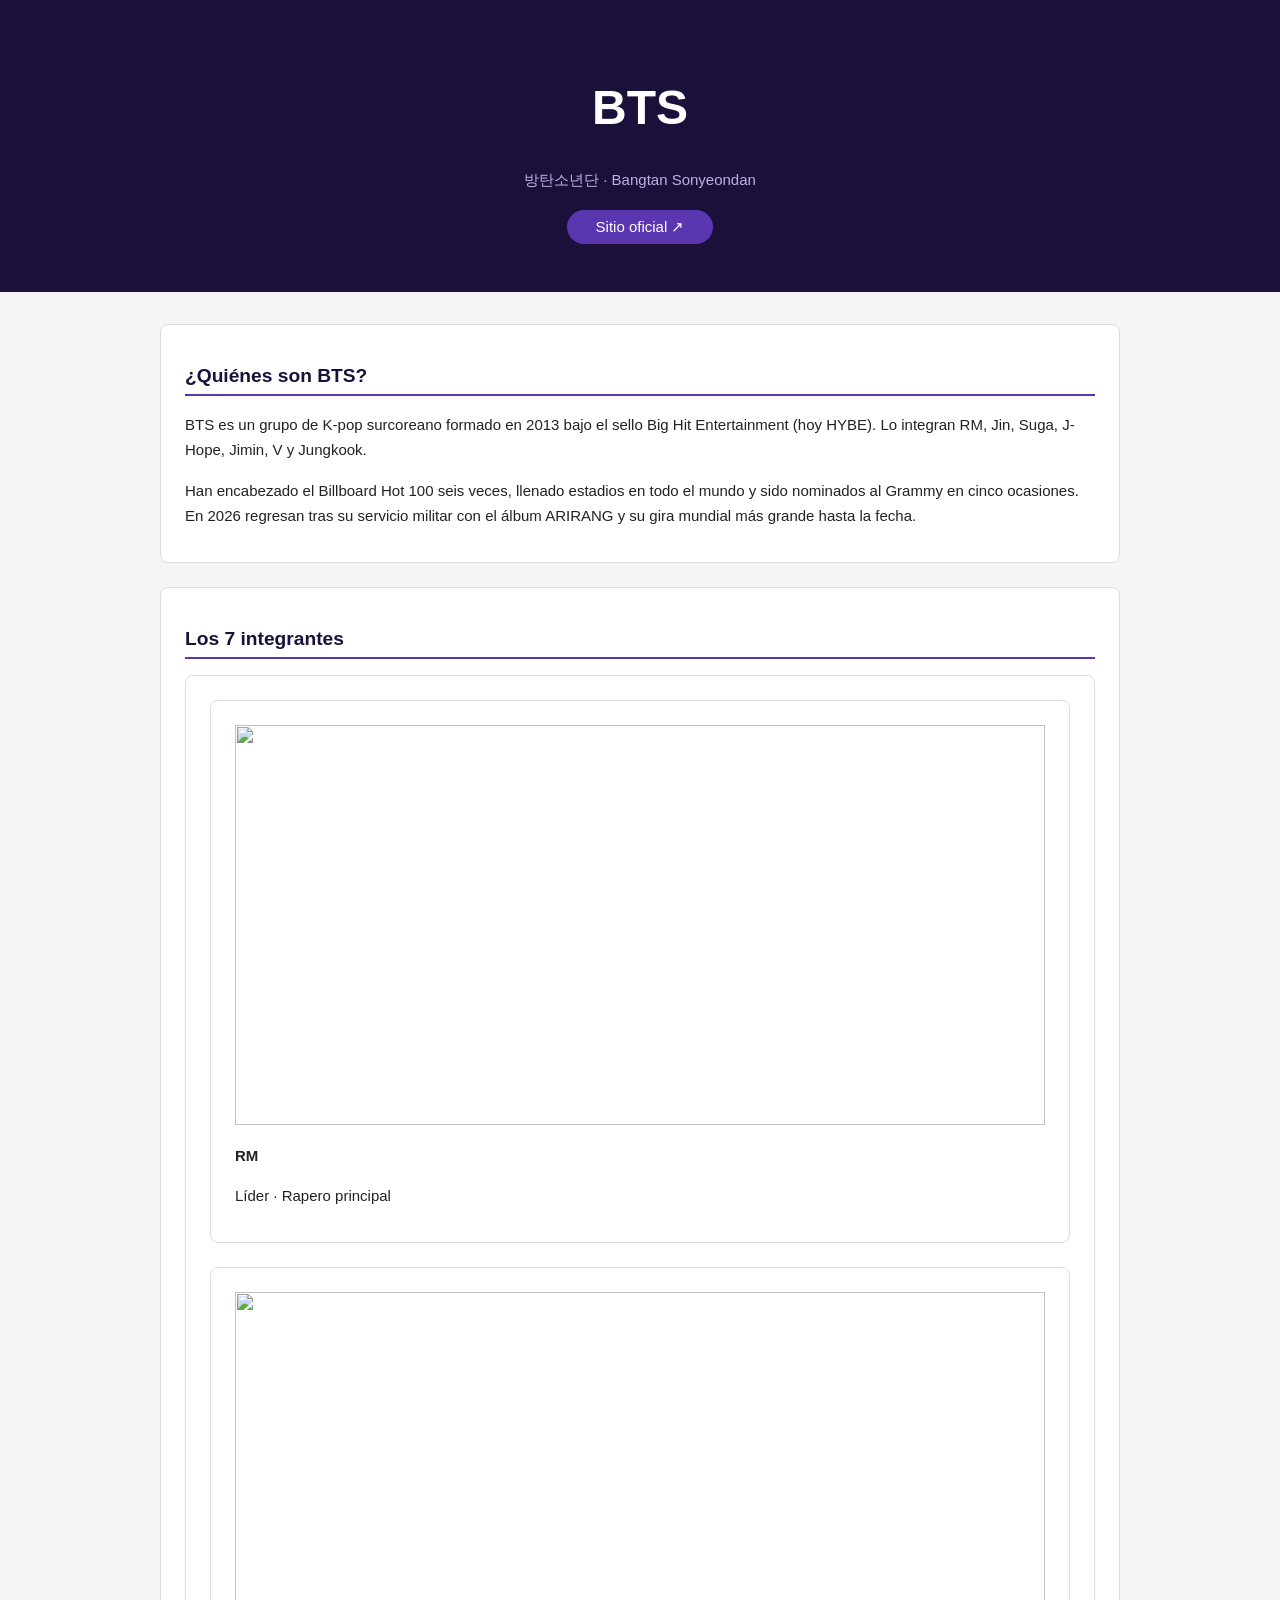
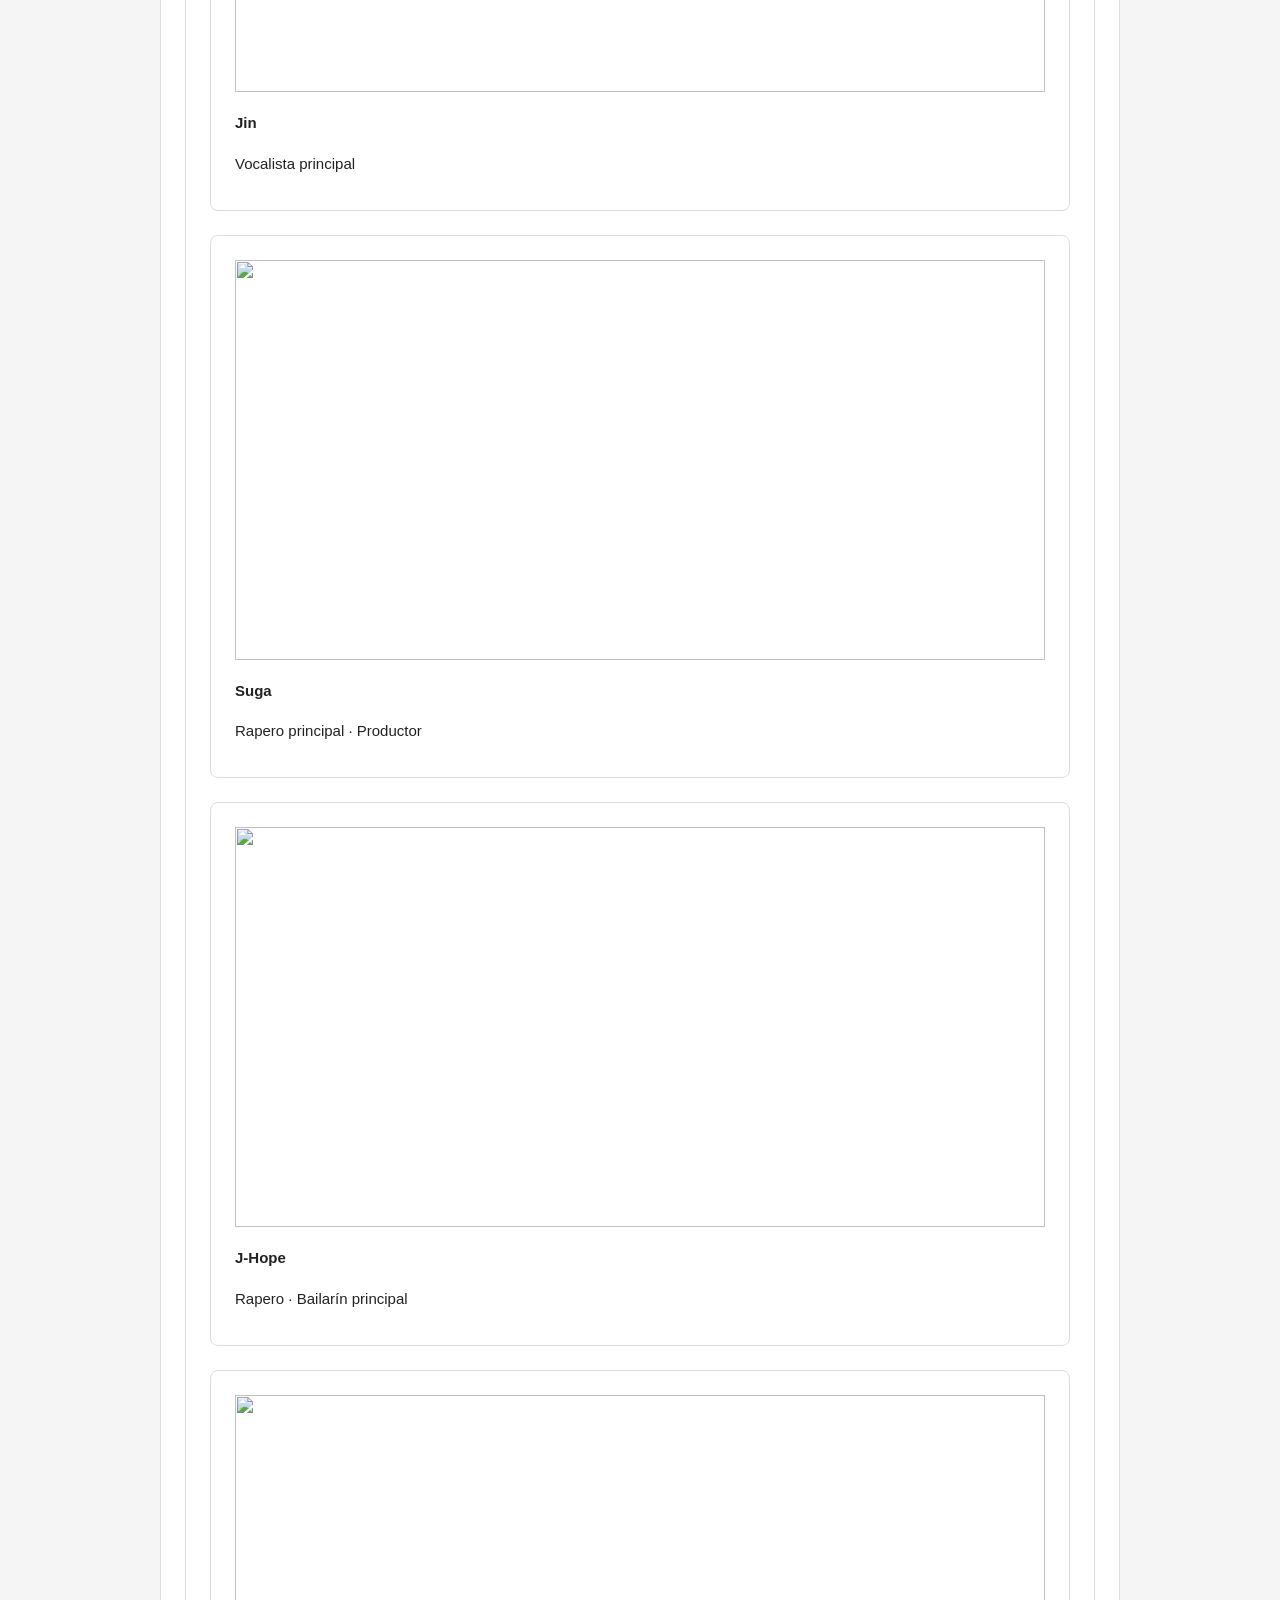
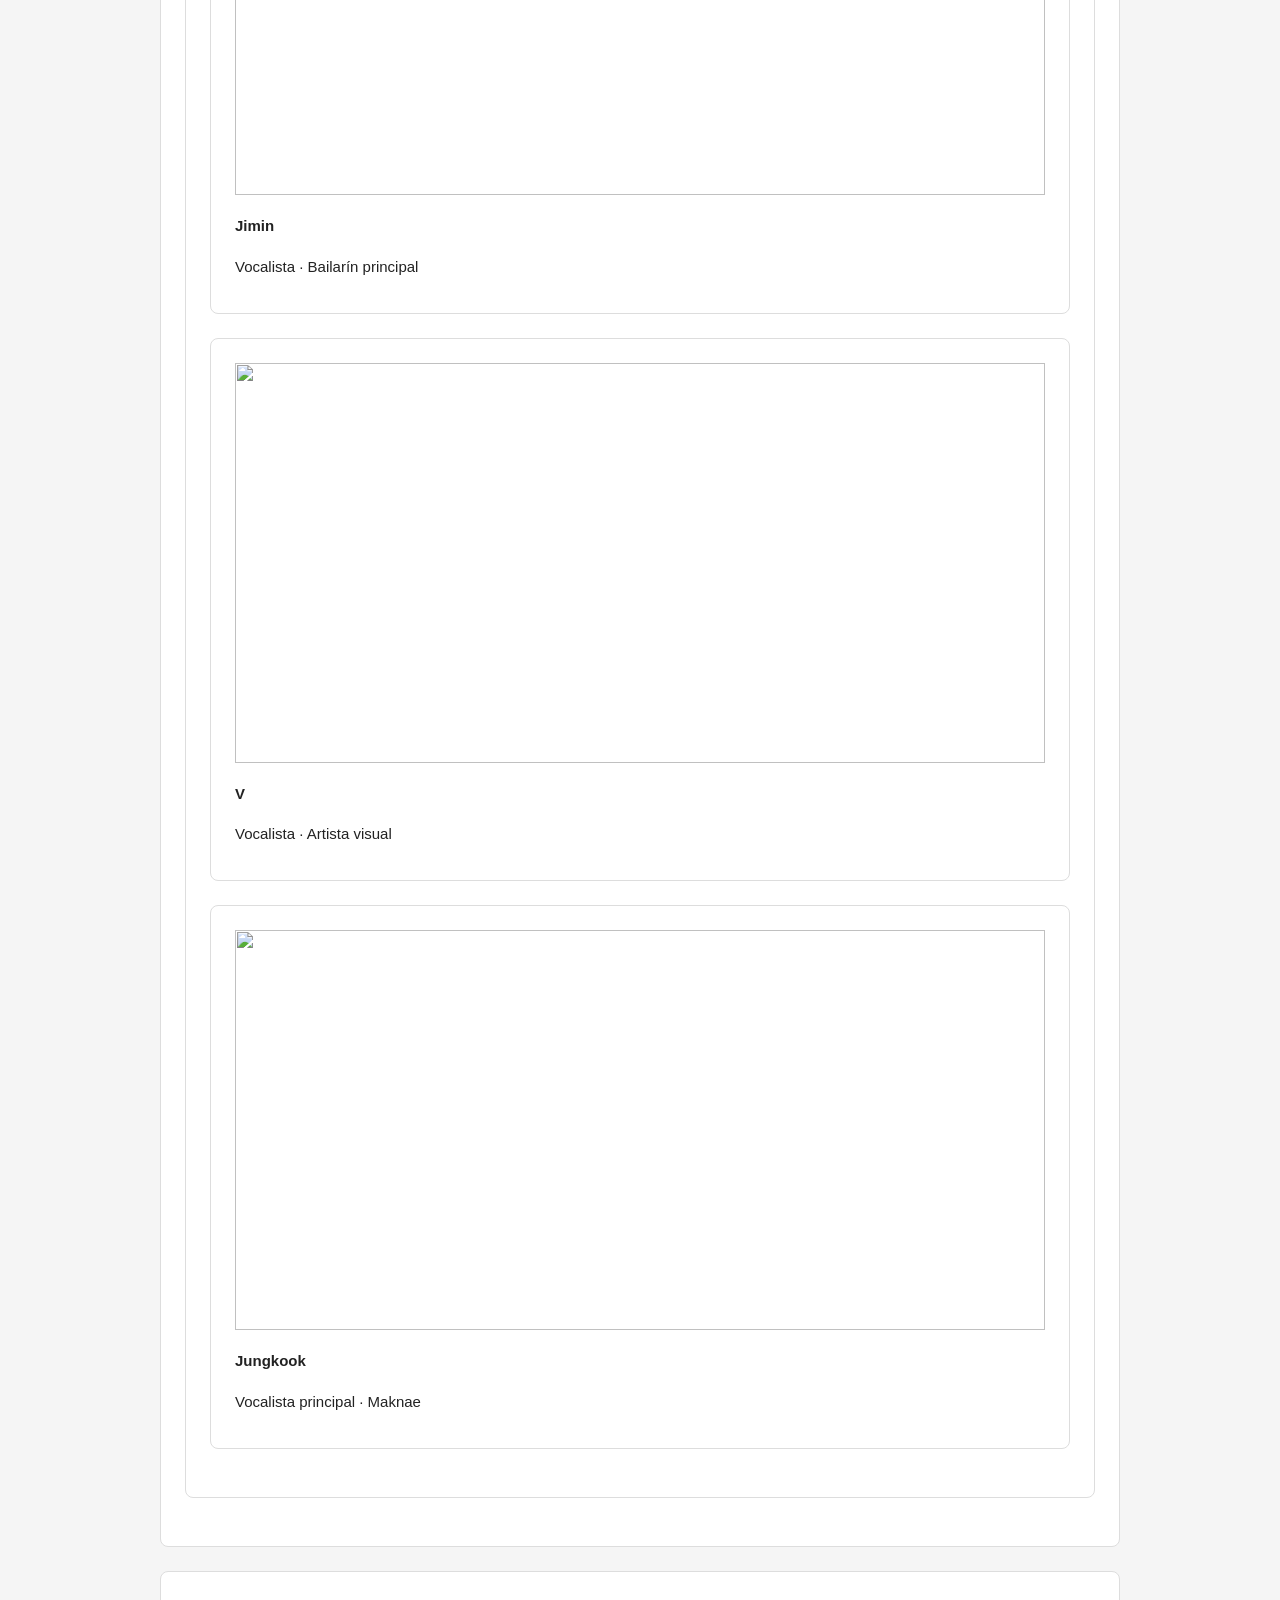
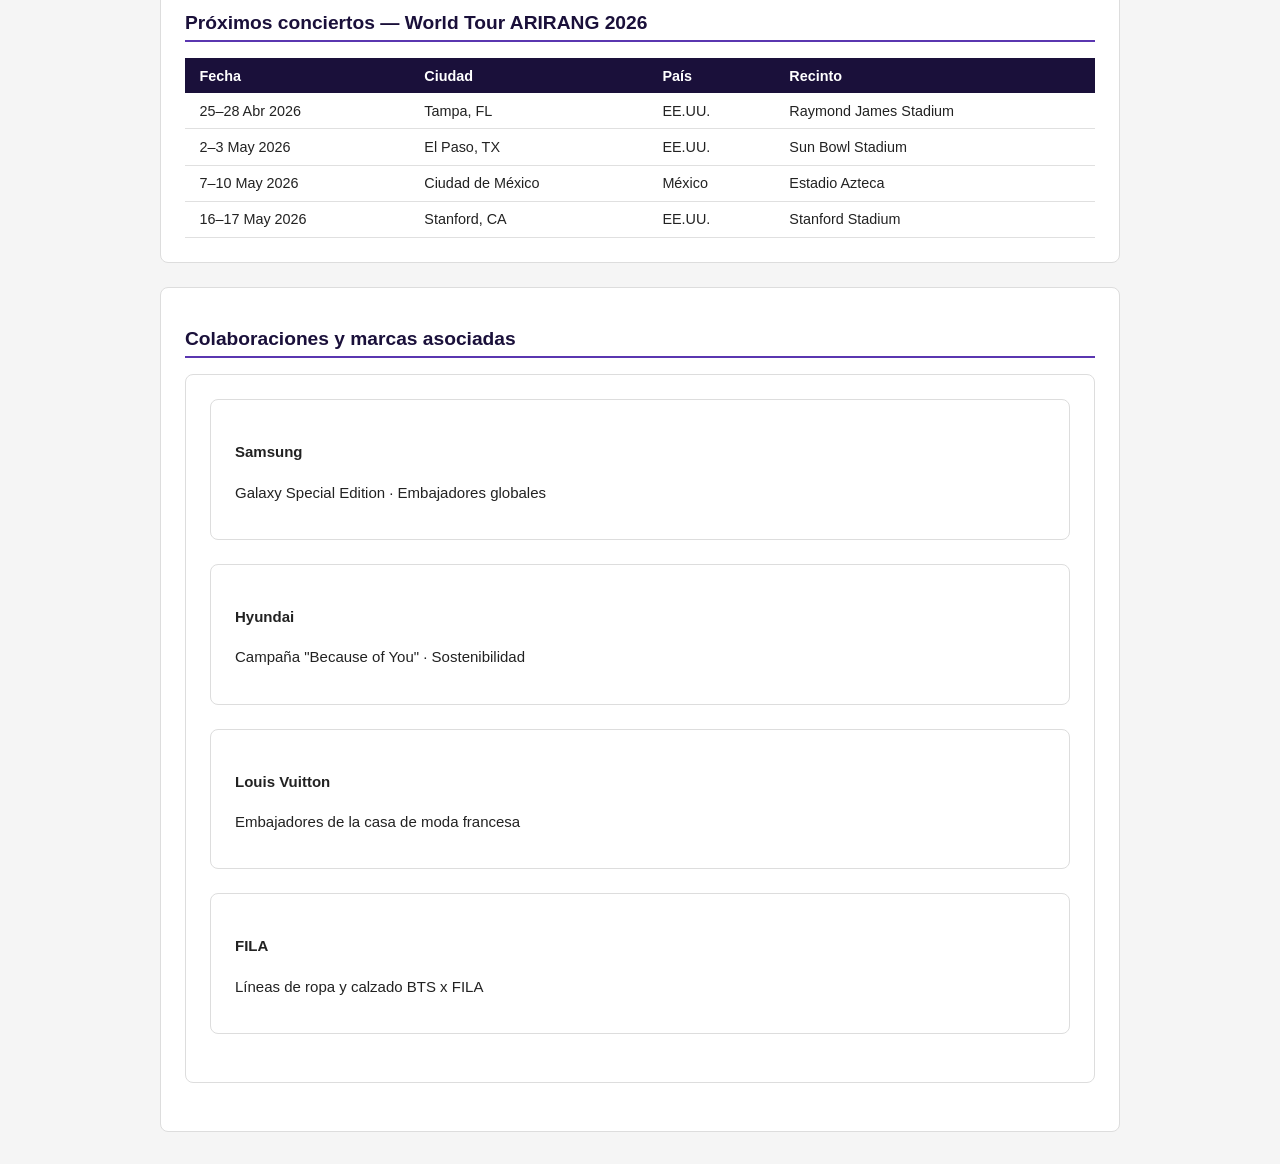
==== Ejercicio1.html @ 7e71457e "Add files via upload" ====
<!DOCTYPE html>
<html lang="es">
<head>
  <meta charset="UTF-8" />
  <meta name="viewport" content="width=device-width, initial-scale=1.0" />
  <title>BTS — Bangtan Sonyeondan</title>
  <style>
 
    body {
      font-family: Arial, sans-serif;
      font-size: 15px;
      background-color: #f5f5f5;
      color: #222;
      margin: 0;
      padding: 0;
    }
 
    h1 {
      font-size: 3rem;
      color: #ffffff;
    }
 
    h2 {
      font-size: 1.2rem;
      color: #1a103a;
      border-bottom: 2px solid #5a36b0;
      padding-bottom: 0.4rem;
      margin-bottom: 1rem;
    }
 
    p {
      line-height: 1.7;
      margin-bottom: 0.6rem;
    }
 
    a {
      color: #5a36b0;
      text-decoration: none;
    }
 
    header {
      background-color: #1a103a;
      color: #ffffff;
      text-align: center;
      padding: 3rem 1.5rem;
    }
 
    header p {
      color: #c0b0e8;
    }
 
    header a {
      display: inline-block;
      padding: 0.5rem 1.8rem;
      background-color: #5a36b0;
      color: #ffffff;
      border-radius: 20px;
      margin-top: 0.5rem;
    }
 
    main {
      max-width: 960px;
      margin: 2rem auto;
      padding: 0 1.5rem;
    }
 
    div {
      background-color: #ffffff;
      border: 1px solid #ddd;
      border-radius: 8px;
      padding: 1.5rem;
      margin-bottom: 1.5rem;
    }
 
    table {
      width: 100%;
      border-collapse: collapse;
      font-size: 0.9rem;
    }
 
    th {
      background-color: #1a103a;
      color: #ffffff;
      text-align: left;
      padding: 0.6rem 0.9rem;
    }
 
    td {
      padding: 0.6rem 0.9rem;
      border-bottom: 1px solid #e0e0e0;
    }
  </style>
</head>
<body>
 
  <header>
    <h1>BTS</h1>
    <p>방탄소년단 · Bangtan Sonyeondan</p>
    <a href="https://weverse.io/bts" target="_blank">Sitio oficial ↗</a>
  </header>
 
  <main>
    <div>
      <h2>¿Quiénes son BTS?</h2>
      <p>BTS es un grupo de K-pop surcoreano formado en 2013 bajo el sello Big Hit Entertainment (hoy HYBE). Lo integran RM, Jin, Suga, J-Hope, Jimin, V y Jungkook.</p>
      <p>Han encabezado el Billboard Hot 100 seis veces, llenado estadios en todo el mundo y sido nominados al Grammy en cinco ocasiones. En 2026 regresan tras su servicio militar con el álbum ARIRANG y su gira mundial más grande hasta la fecha.</p>
    </div>
 
    <div>
      <h2>Los 7 integrantes</h2>
      <div >
 
        <div color: #cb44c7>
            <img src="https://i.pinimg.com/originals/ac/5b/8f/ac5b8f5de0af607661ad9bb2c8bda6b6.jpg" width="100%" height="400px">
            <p> </p>
            <p>  </p>
            <p><b>RM</b></p>
            <p>Líder · Rapero principal</p>
        </div>
 
        <div>
          <img src="https://pbs.twimg.com/media/Ddastx2V0AAaib2.jpg" width="100%" height="400px">
          <p><b>Jin</b></p>
          <p>Vocalista principal</p>
        </div>
 
        <div>
          <img src="https://w0.peakpx.com/wallpaper/531/3/HD-wallpaper-black-and-white-of-k-pop-suga-singer-bts-suga.jpg" width="100%" height="400px">
          <p><b>Suga</b></p>
          <p>Rapero principal · Productor</p>
        </div>
 
        <div>
            <img src="https://i.pinimg.com/236x/01/06/e8/0106e87d99154730f0d13fc22bc288de.jpg" width="100%" height="400px">
          <p><b>J-Hope</b></p>
          <p>Rapero · Bailarín principal</p>
        </div>
 
        <div>
            <img src="https://mediacms.thethaovanhoa.vn/Upload/YSu1TgnVnIyxx9zisEumA/files/2019/12/2212/jiminn.jpg" width="100%" height="400px">
          <p><b>Jimin</b></p>
          <p>Vocalista · Bailarín principal</p>
        </div>
 
        <div>
            <img src="https://wallpapers.com/images/hd/kim-taehyung-2021-black-and-white-s3xwc2j736kii7q6.jpg" width="100%" height="400px">
          <p><b>V</b></p>
          <p>Vocalista · Artista visual</p>
        </div>
 
        <div>
            <img src="https://4kwallpapers.com/images/wallpapers/jungkook-bts-south-3440x1440-9554.jpg" width="100%" height="400px">
          <p><b>Jungkook</b></p>
          <p>Vocalista principal · Maknae</p>
        </div>
 
      </div>
    </div>
 
    <div>
      <h2>Próximos conciertos — World Tour ARIRANG 2026</h2>
      <table>
        <thead>
          <tr>
            <th>Fecha</th>
            <th>Ciudad</th>
            <th>País</th>
            <th>Recinto</th>
          </tr>
        </thead>
        <tbody>
          <tr>
            <td>25–28 Abr 2026</td>
            <td>Tampa, FL</td>
            <td>EE.UU.</td>
            <td>Raymond James Stadium</td>
          </tr>
          <tr>
            <td>2–3 May 2026</td>
            <td>El Paso, TX</td>
            <td>EE.UU.</td>
            <td>Sun Bowl Stadium</td>
          </tr>
          <tr>
            <td>7–10 May 2026</td>
            <td>Ciudad de México</td>
            <td>México</td>
            <td>Estadio Azteca</td>
          </tr>
          <tr>
            <td>16–17 May 2026</td>
            <td>Stanford, CA</td>
            <td>EE.UU.</td>
            <td>Stanford Stadium</td>
          </tr>
        </tbody>
      </table>
    </div>
 
    <div>
      <h2>Colaboraciones y marcas asociadas</h2>
      <div>
 
        <div>
          <p><b>Samsung</b></p>
          <p>Galaxy Special Edition · Embajadores globales</p>
        </div>
 
        <div>
          <p><b>Hyundai</b></p>
          <p>Campaña "Because of You" · Sostenibilidad</p>
        </div>
 
        <div>
          <p><b>Louis Vuitton</b></p>
          <p>Embajadores de la casa de moda francesa</p>
        </div>
 
        <div>
          <p><b>FILA</b></p>
          <p>Líneas de ropa y calzado BTS x FILA</p>
        </div>
 
      </div>
    </div>
  </main>
</body>
</html>
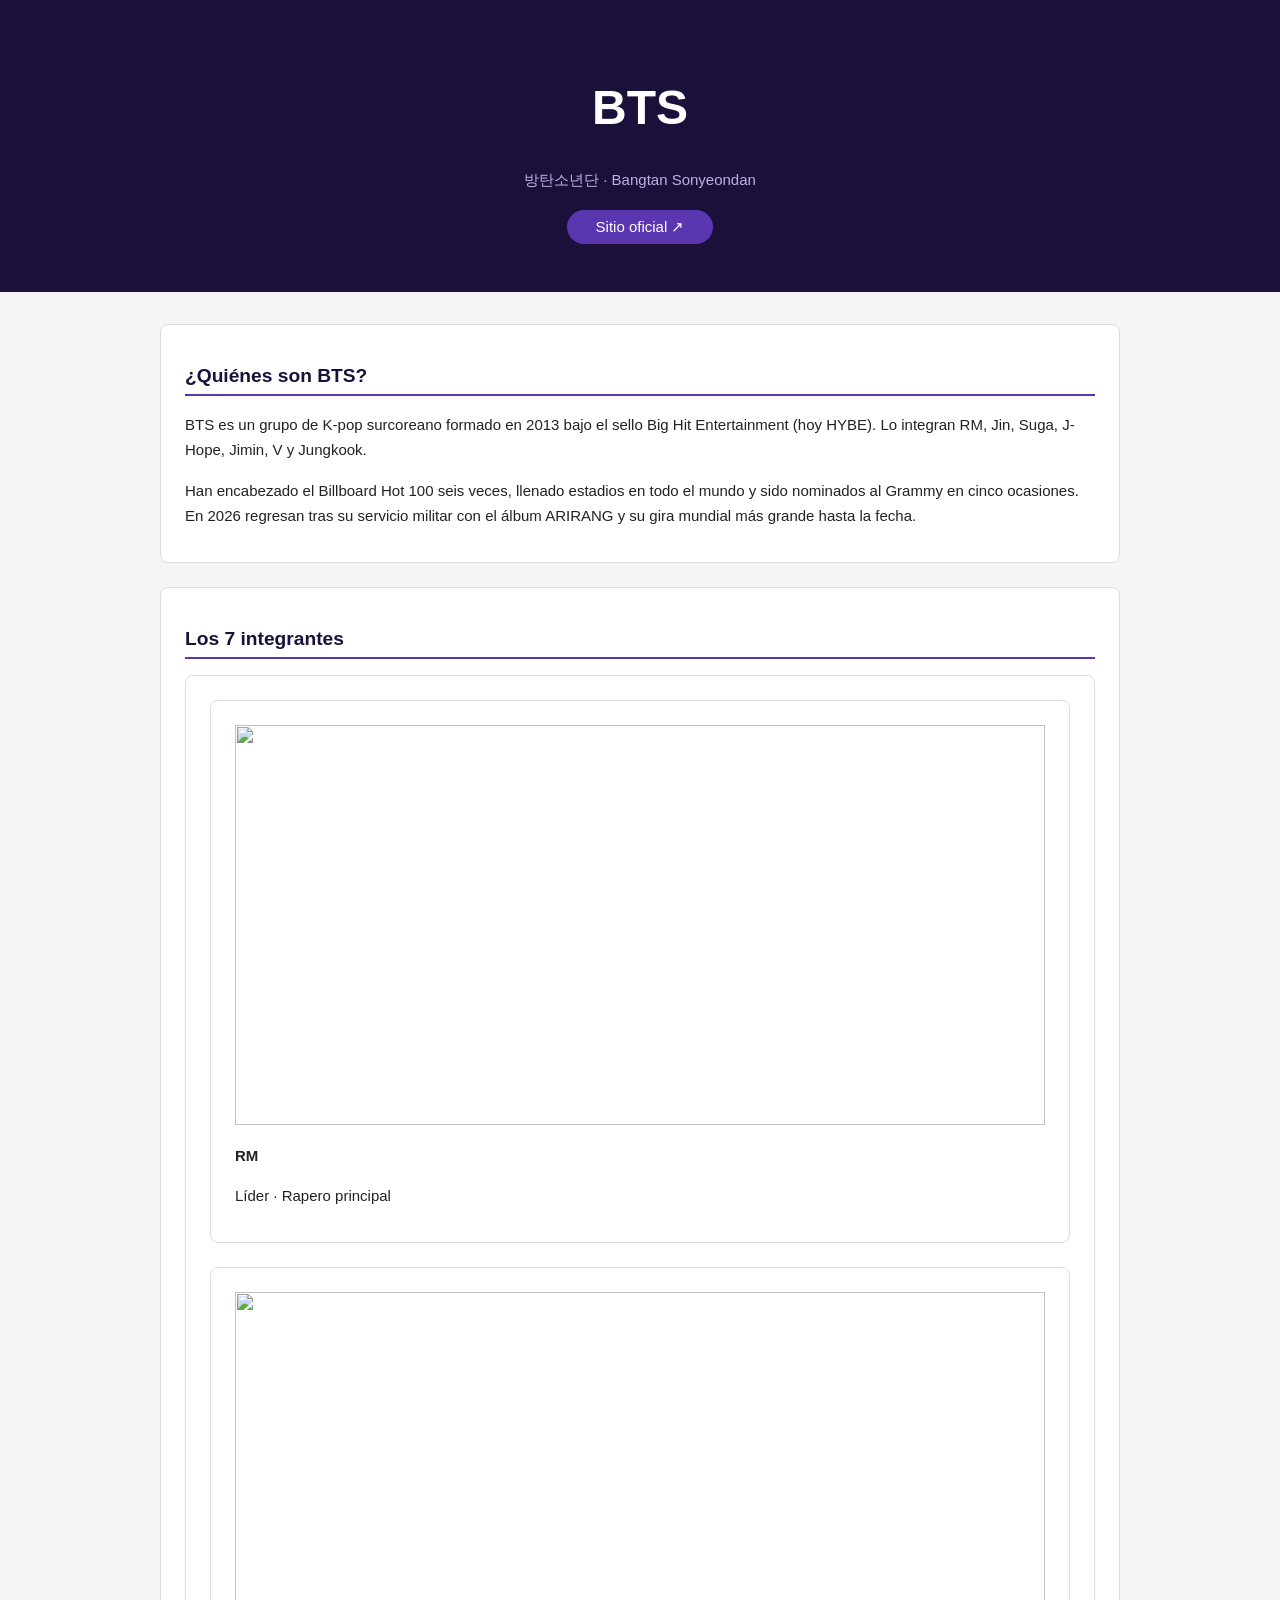
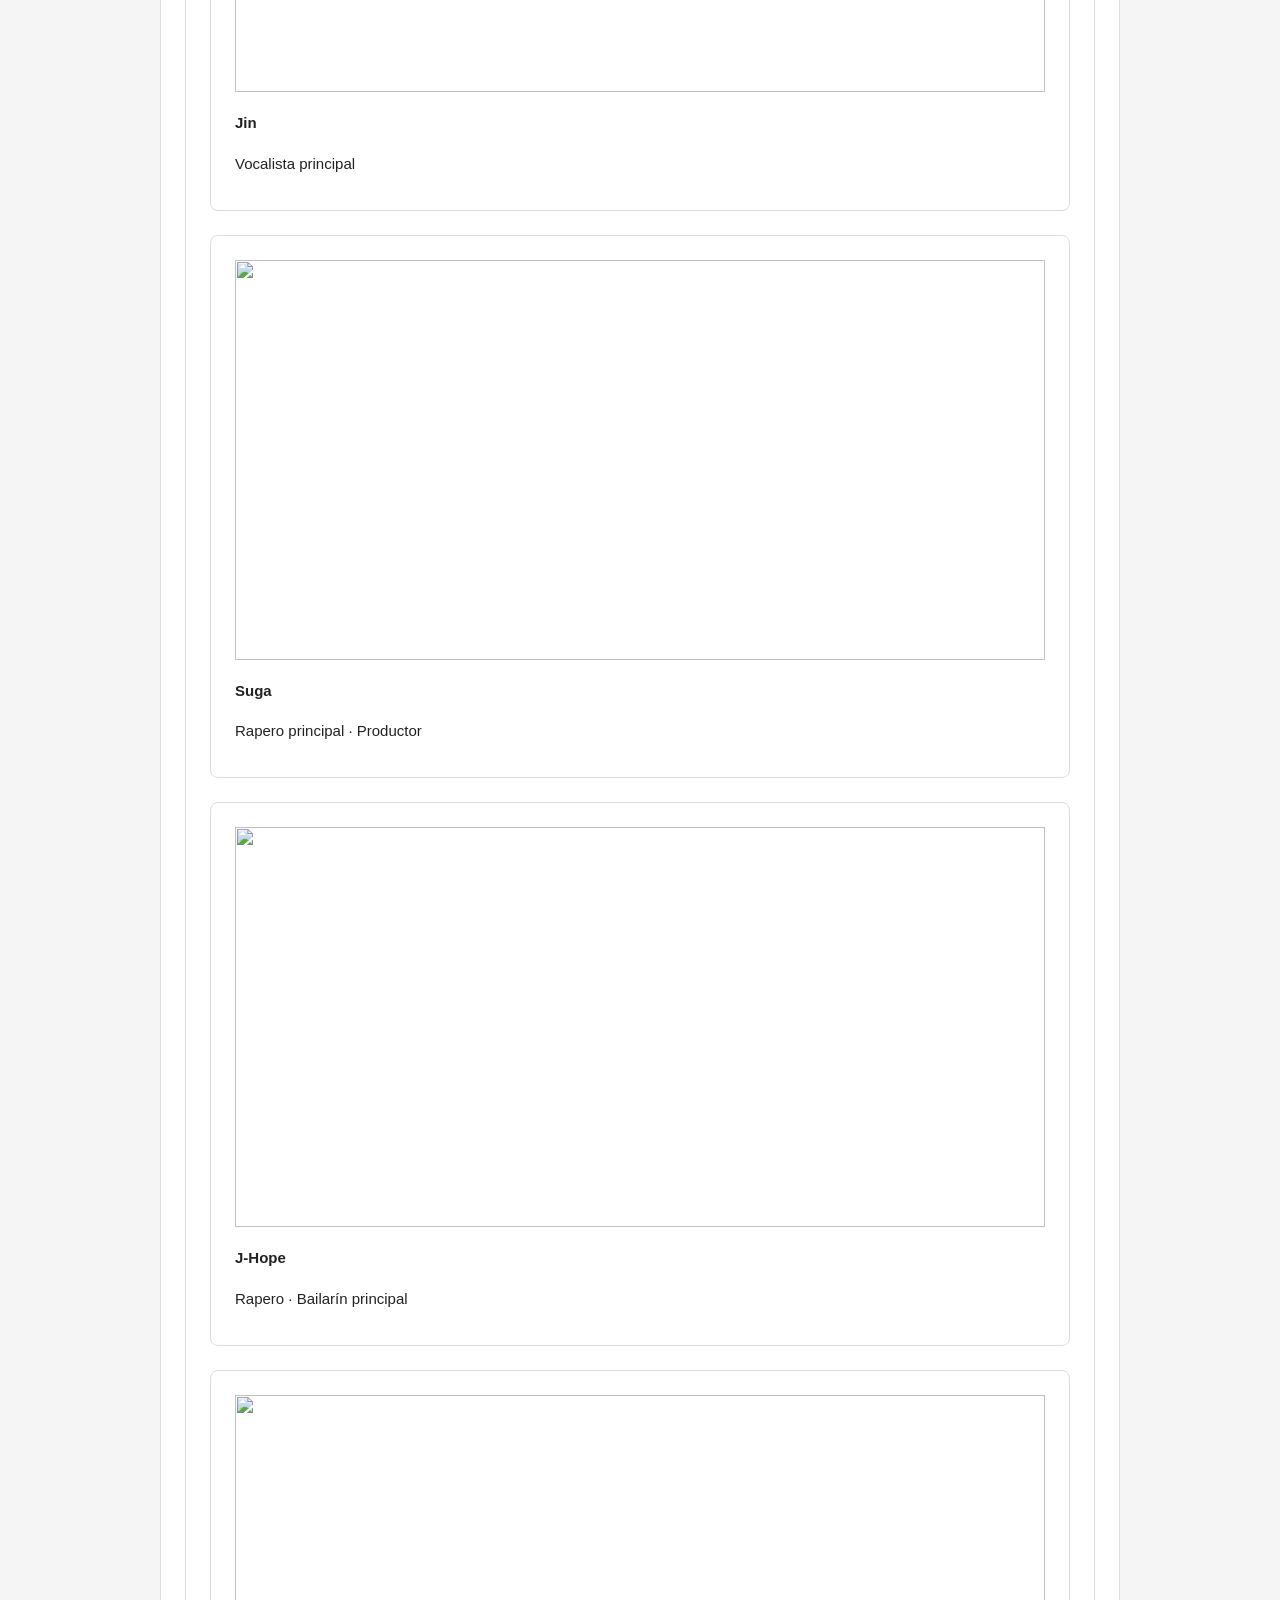
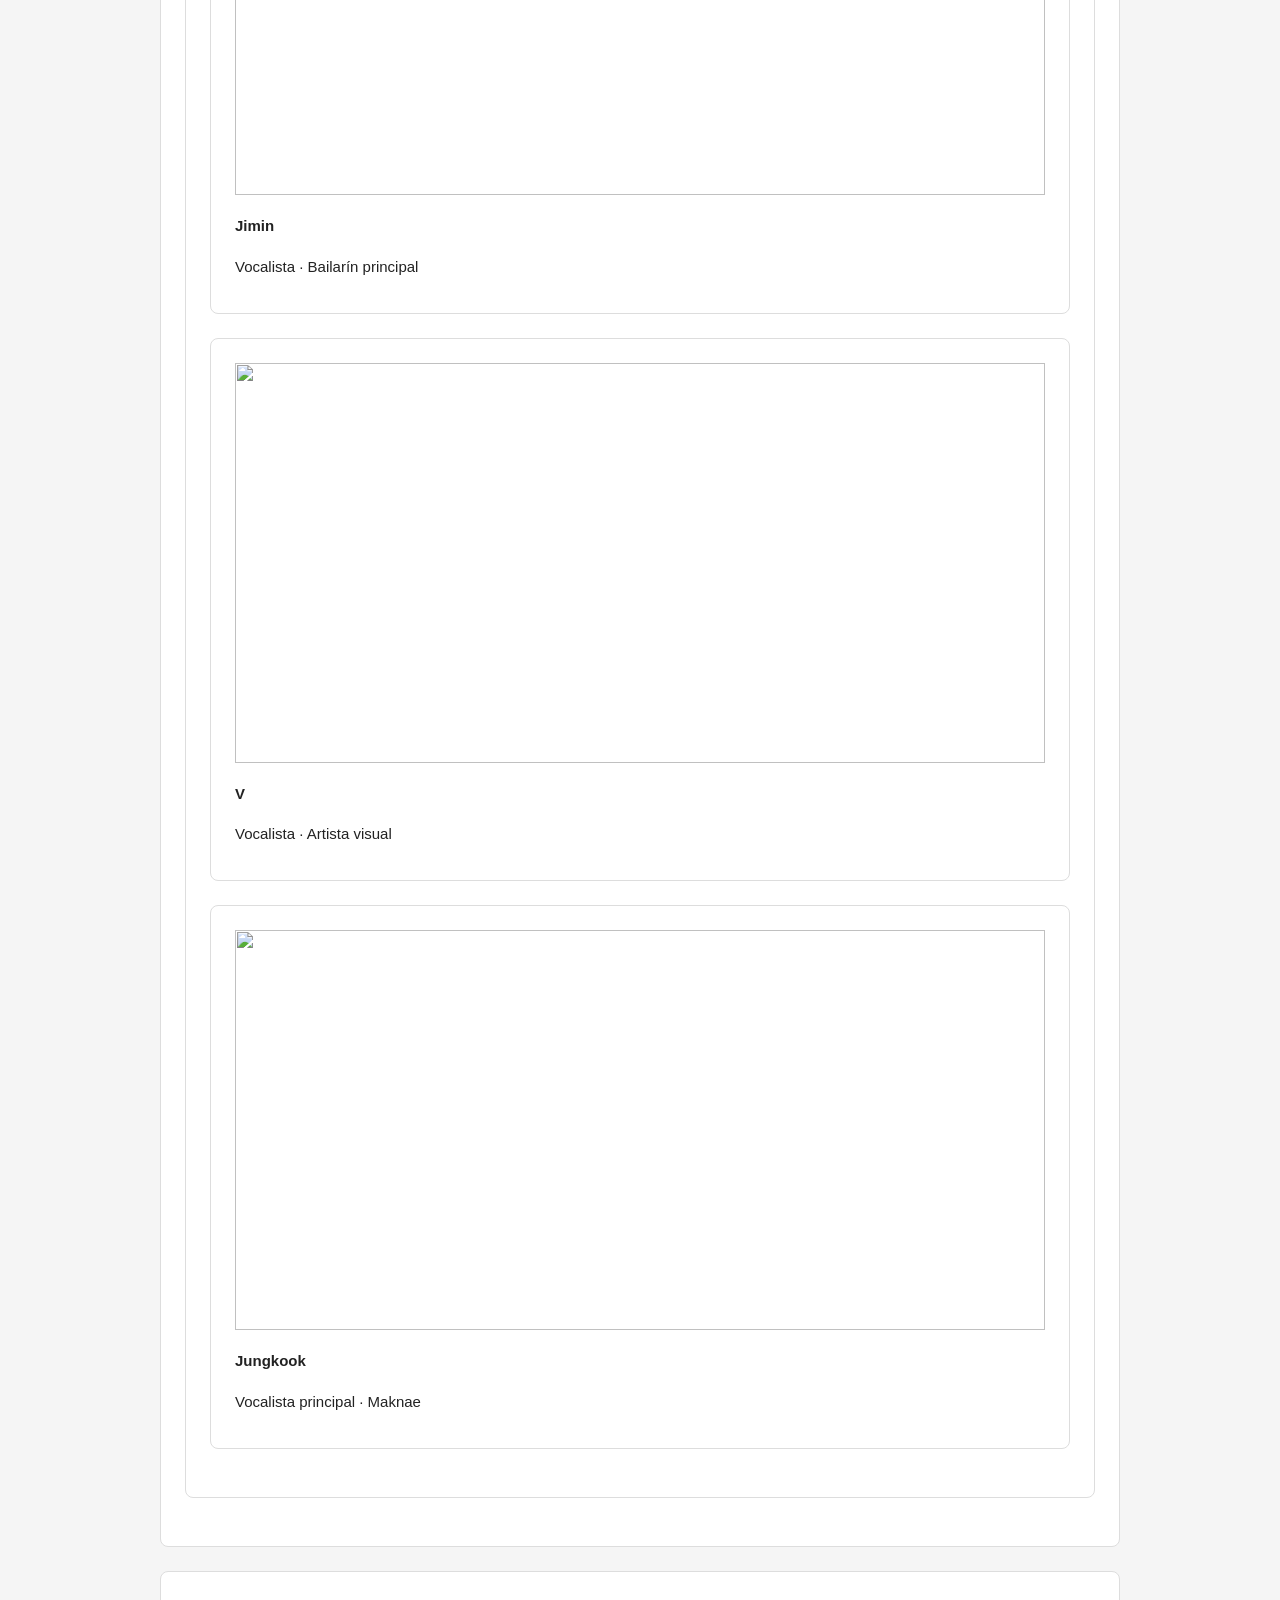
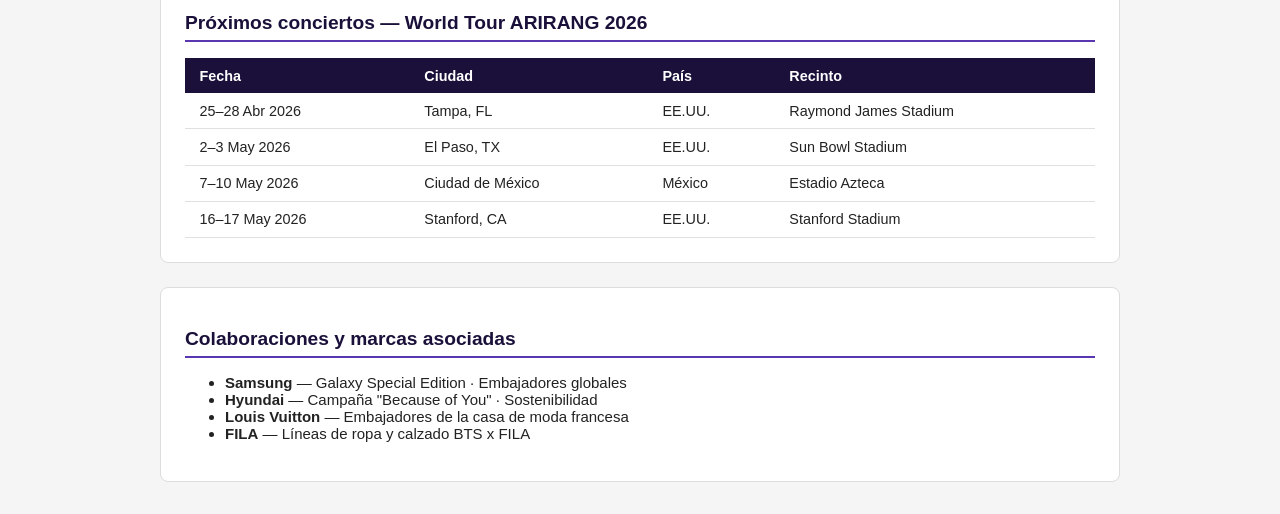
==== commit 5d262bbc: "Add files via upload" ====
--- a/Ejercicio1.html
+++ b/Ejercicio1.html
@@ -198,30 +198,14 @@
     </div>
  
     <div>
-      <h2>Colaboraciones y marcas asociadas</h2>
-      <div>
- 
-        <div>
-          <p><b>Samsung</b></p>
-          <p>Galaxy Special Edition · Embajadores globales</p>
-        </div>
- 
-        <div>
-          <p><b>Hyundai</b></p>
-          <p>Campaña "Because of You" · Sostenibilidad</p>
-        </div>
- 
-        <div>
-          <p><b>Louis Vuitton</b></p>
-          <p>Embajadores de la casa de moda francesa</p>
-        </div>
- 
-        <div>
-          <p><b>FILA</b></p>
-          <p>Líneas de ropa y calzado BTS x FILA</p>
-        </div>
- 
-      </div>
+        <h2>Colaboraciones y marcas asociadas</h2>
+        <ul>
+            <li><b>Samsung</b> — Galaxy Special Edition · Embajadores globales</li>
+            <li><b>Hyundai</b> — Campaña "Because of You" · Sostenibilidad</li>
+            <li><b>Louis Vuitton</b> — Embajadores de la casa de moda francesa</li>
+            <li><b>FILA</b> — Líneas de ropa y calzado BTS x FILA</li>
+        </ul>
+        </div>
     </div>
   </main>
 </body>
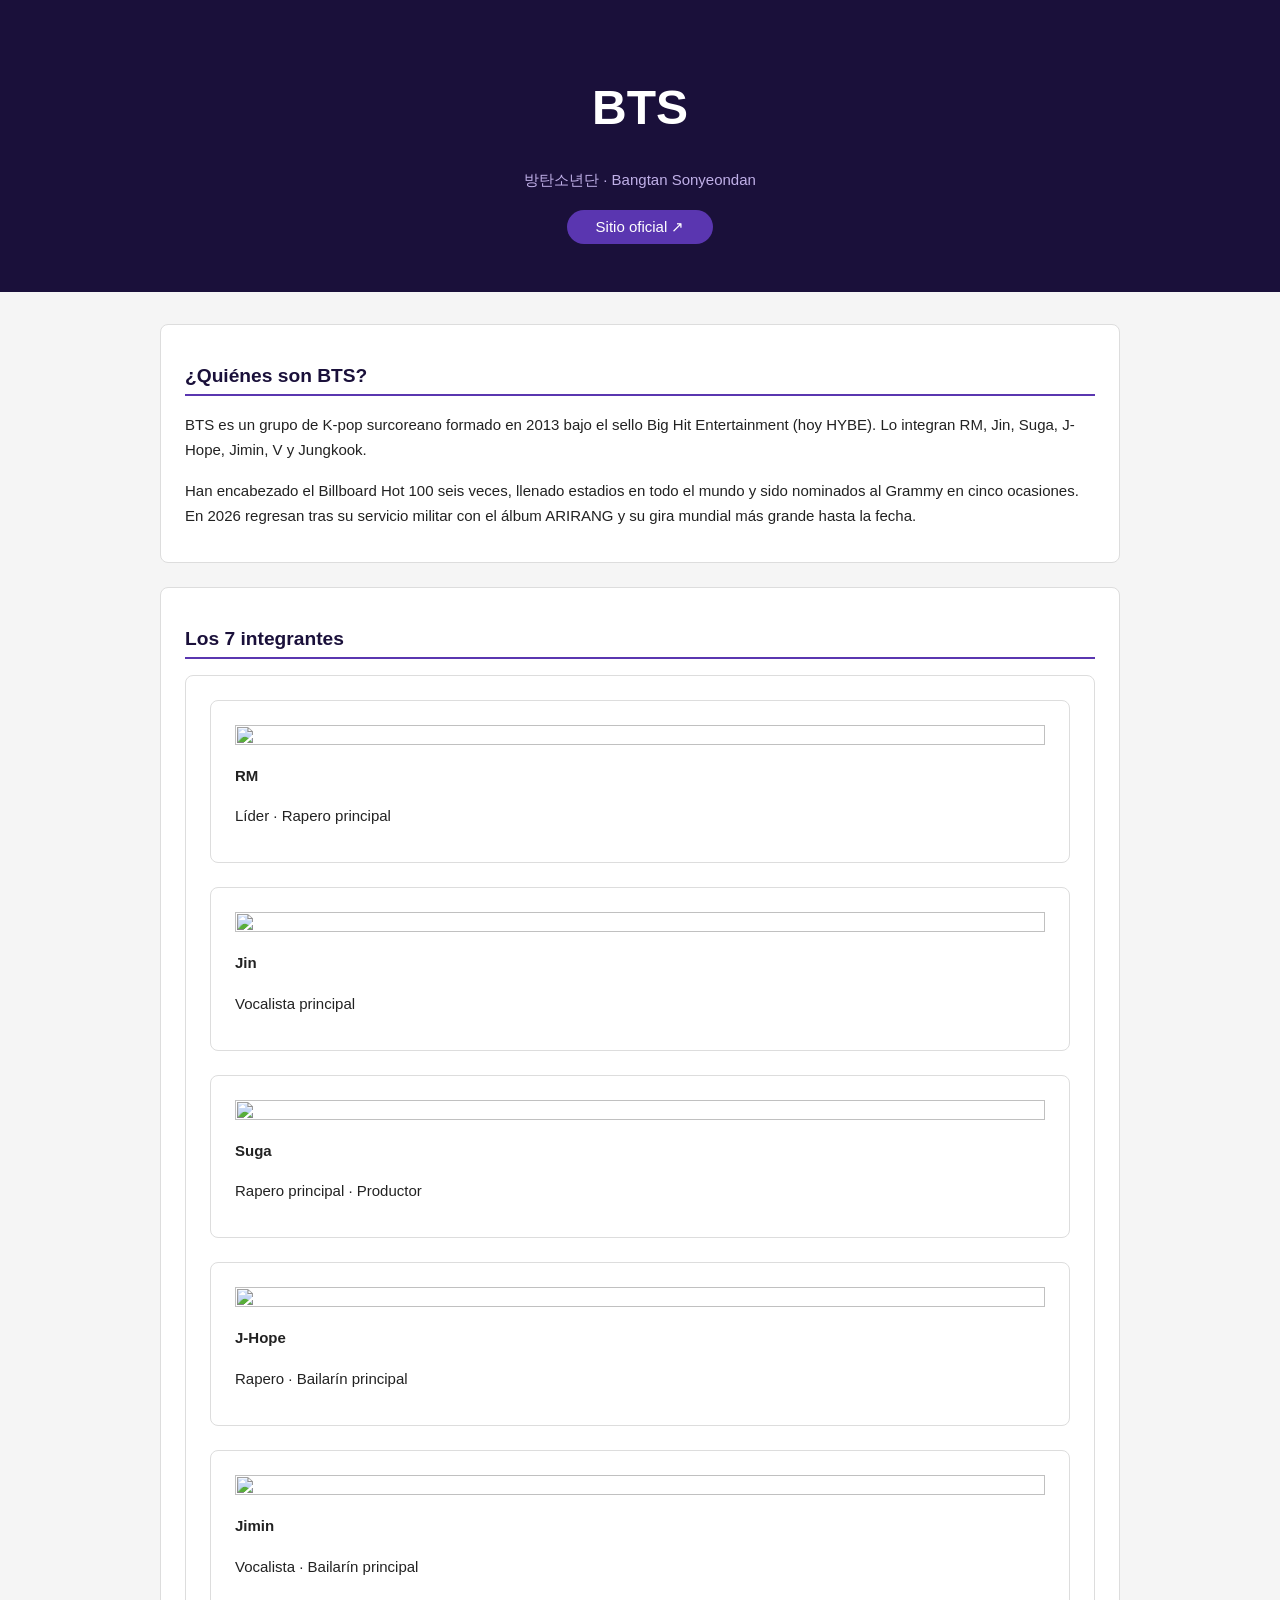
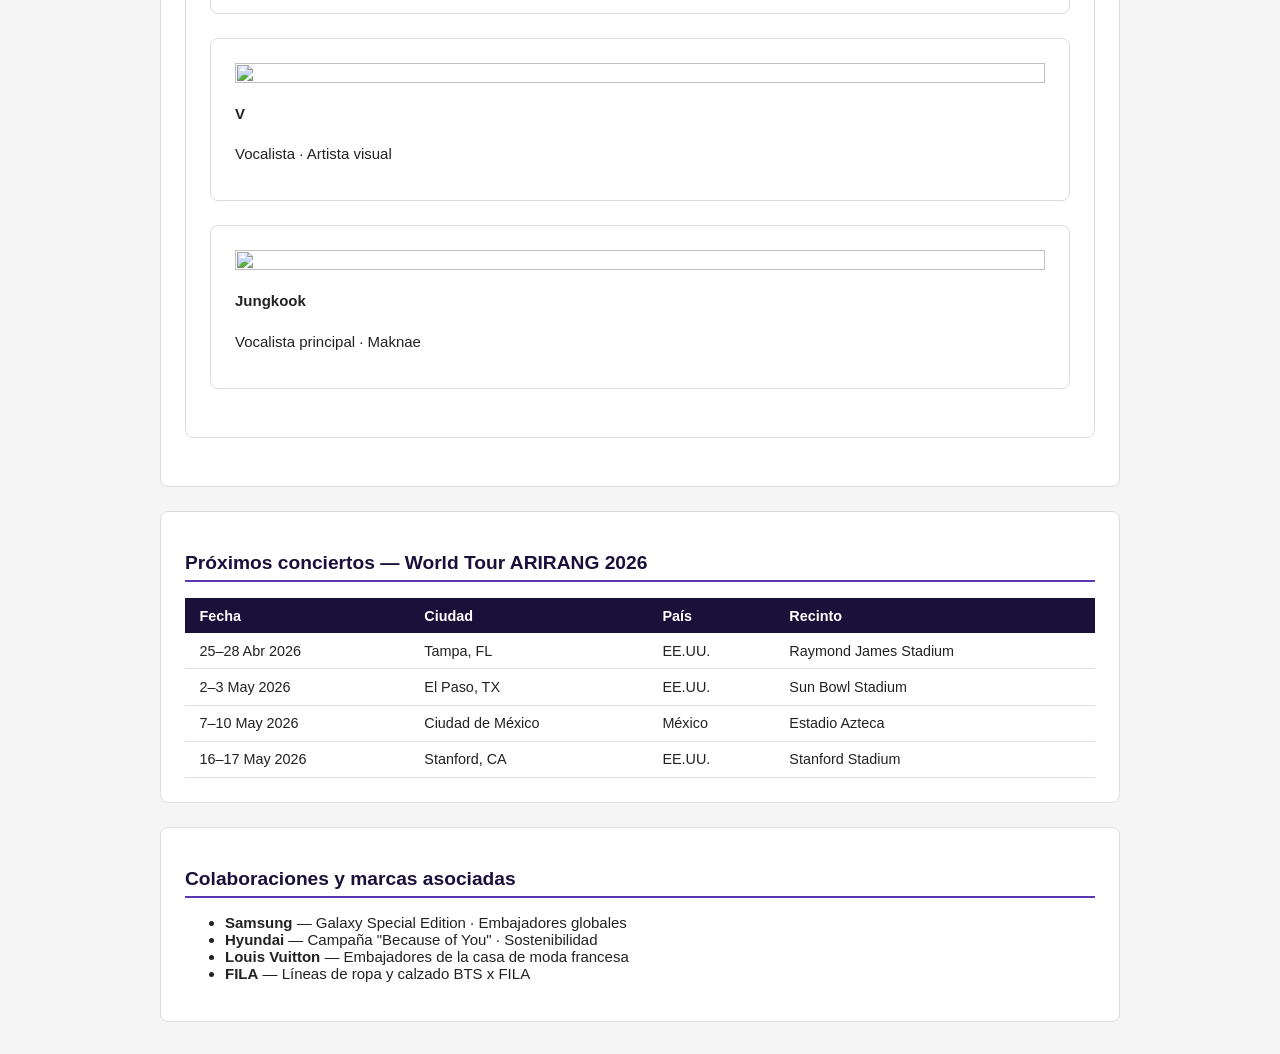
==== commit 72e7a80d: "Add files via upload" ====
--- a/Ejercicio1.html
+++ b/Ejercicio1.html
@@ -111,7 +111,7 @@
       <div >
  
         <div color: #cb44c7>
-            <img src="https://i.pinimg.com/originals/ac/5b/8f/ac5b8f5de0af607661ad9bb2c8bda6b6.jpg" width="100%" height="400px">
+            <img src="https://i.pinimg.com/originals/ac/5b/8f/ac5b8f5de0af607661ad9bb2c8bda6b6.jpg" width="100%" height="50%">
             <p> </p>
             <p>  </p>
             <p><b>RM</b></p>
@@ -119,37 +119,37 @@
         </div>
  
         <div>
-          <img src="https://pbs.twimg.com/media/Ddastx2V0AAaib2.jpg" width="100%" height="400px">
+          <img src="https://pbs.twimg.com/media/Ddastx2V0AAaib2.jpg" width="100%" height="50%">
           <p><b>Jin</b></p>
           <p>Vocalista principal</p>
         </div>
  
         <div>
-          <img src="https://w0.peakpx.com/wallpaper/531/3/HD-wallpaper-black-and-white-of-k-pop-suga-singer-bts-suga.jpg" width="100%" height="400px">
+          <img src="https://w0.peakpx.com/wallpaper/531/3/HD-wallpaper-black-and-white-of-k-pop-suga-singer-bts-suga.jpg" width="100%" height="30%">
           <p><b>Suga</b></p>
           <p>Rapero principal · Productor</p>
         </div>
  
         <div>
-            <img src="https://i.pinimg.com/236x/01/06/e8/0106e87d99154730f0d13fc22bc288de.jpg" width="100%" height="400px">
+            <img src="https://i.pinimg.com/236x/01/06/e8/0106e87d99154730f0d13fc22bc288de.jpg" width="100%" height="30%">
           <p><b>J-Hope</b></p>
           <p>Rapero · Bailarín principal</p>
         </div>
  
         <div>
-            <img src="https://mediacms.thethaovanhoa.vn/Upload/YSu1TgnVnIyxx9zisEumA/files/2019/12/2212/jiminn.jpg" width="100%" height="400px">
+            <img src="https://mediacms.thethaovanhoa.vn/Upload/YSu1TgnVnIyxx9zisEumA/files/2019/12/2212/jiminn.jpg" width="100%" height="30%">
           <p><b>Jimin</b></p>
           <p>Vocalista · Bailarín principal</p>
         </div>
  
         <div>
-            <img src="https://wallpapers.com/images/hd/kim-taehyung-2021-black-and-white-s3xwc2j736kii7q6.jpg" width="100%" height="400px">
+            <img src="https://wallpapers.com/images/hd/kim-taehyung-2021-black-and-white-s3xwc2j736kii7q6.jpg" width="100%" height="30%">
           <p><b>V</b></p>
           <p>Vocalista · Artista visual</p>
         </div>
  
         <div>
-            <img src="https://4kwallpapers.com/images/wallpapers/jungkook-bts-south-3440x1440-9554.jpg" width="100%" height="400px">
+            <img src="https://4kwallpapers.com/images/wallpapers/jungkook-bts-south-3440x1440-9554.jpg" width="100%" height="30%">
           <p><b>Jungkook</b></p>
           <p>Vocalista principal · Maknae</p>
         </div>
